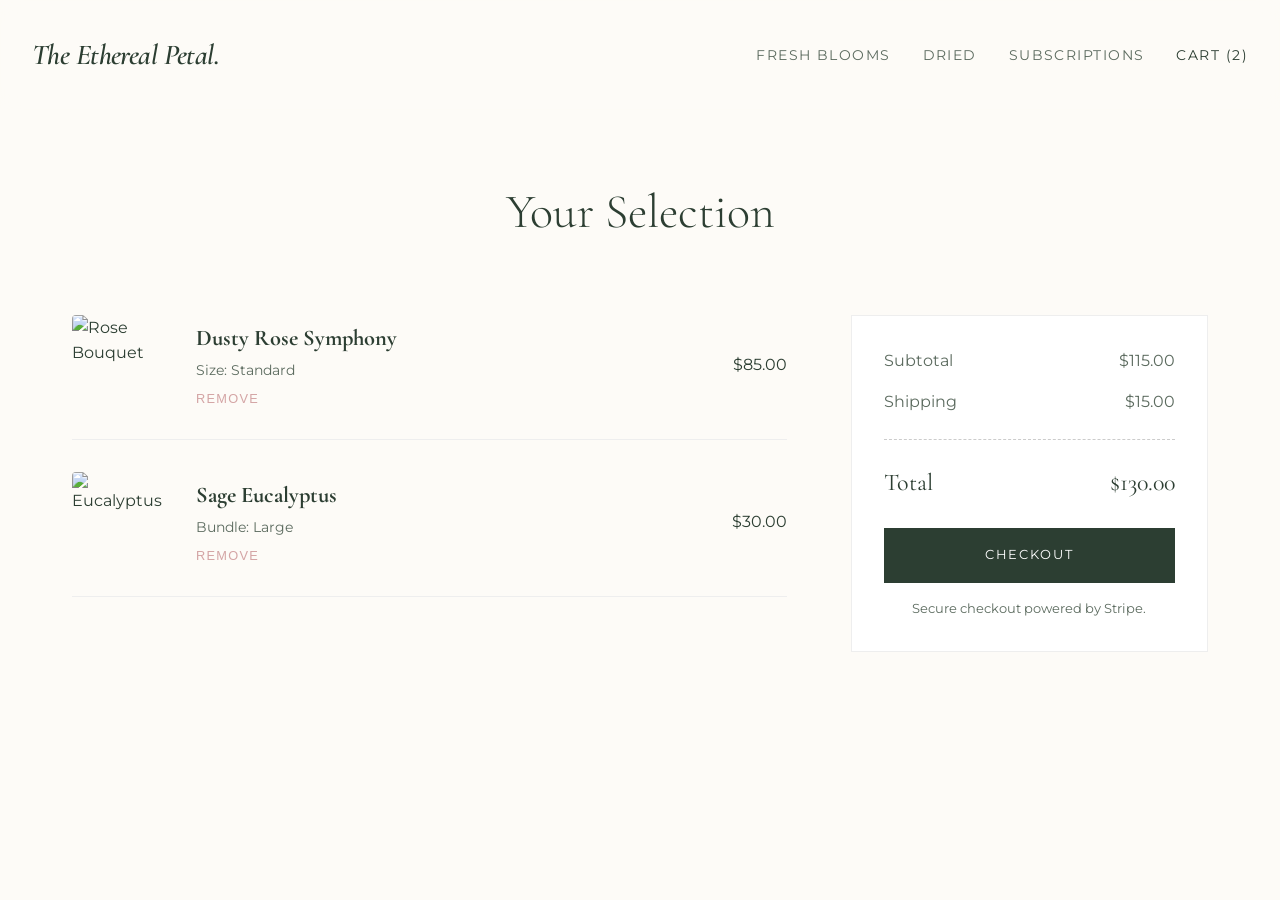
==== cart.html @ db800da7 "Update the website" ====
<!DOCTYPE html>
<html lang="en">
<head>
    <meta charset="UTF-8">
    <meta name="viewport" content="width=device-width, initial-scale=1.0">
    <title>Your Cart | The Ethereal Petal</title>
    <link href="https://fonts.googleapis.com/css2?family=Cormorant+Garamond:ital,wght@0,300;0,600;1,400&family=Montserrat:wght@300;400;500&display=swap" rel="stylesheet">
    <link rel="stylesheet" href="style.css">
    <link rel="manifest" href="manifest.json">
</head>
<body>

    <header class="site-header">
        <nav class="navbar">
            <a href="index.html" class="logo">The Ethereal Petal.</a>
            <ul class="nav-links">
                <li><a href="fresh-blooms.html">Fresh Blooms</a></li>
                <li><a href="dried.html">Dried</a></li>
                <li><a href="subscriptions.html">Subscriptions</a></li>
                <li><a href="cart.html" style="color:var(--text-primary);">Cart (2)</a></li>
            </ul>
        </nav>
    </header>

    <main>
        <div style="padding: 4rem 2rem; text-align: center;">
            <h1 style="font-family: var(--font-heading); font-size: 3rem; font-weight:300;">Your Selection</h1>
        </div>

        <div class="cart-container">
            <!-- Left Side: Items -->
            <div class="cart-items">
                
                <!-- Item 1 -->
                <div class="cart-item">
                    <img src="https://images.unsplash.com/photo-1712532223485-a309e7611ec3?q=80&w=687&auto=format&fit=crop" alt="Rose Bouquet" class="cart-thumb">
                    <div class="item-details">
                        <h4>Dusty Rose Symphony</h4>
                        <p style="color:var(--text-secondary); font-size: 0.9rem;">Size: Standard</p>
                        <button class="remove-btn">Remove</button>
                    </div>
                    <div class="item-price">$85.00</div>
                </div>

                <!-- Item 2 -->
                <div class="cart-item">
                    <img src="https://images.unsplash.com/photo-1596073419667-9d77d59f033f?q=80&w=200" alt="Eucalyptus" class="cart-thumb">
                    <div class="item-details">
                        <h4>Sage Eucalyptus</h4>
                        <p style="color:var(--text-secondary); font-size: 0.9rem;">Bundle: Large</p>
                        <button class="remove-btn">Remove</button>
                    </div>
                    <div class="item-price">$30.00</div>
                </div>

            </div>

            <!-- Right Side: Summary -->
            <div class="cart-summary">
                <div class="summary-row">
                    <span>Subtotal</span>
                    <span>$115.00</span>
                </div>
                <div class="summary-row">
                    <span>Shipping</span>
                    <span>$15.00</span>
                </div>
                <div class="summary-total">
                    <span>Total</span>
                    <span>$130.00</span>
                </div>
                <br>
                <a href="#" class="btn-primary" style="display:block; text-align:center;">Checkout</a>
                <p style="text-align:center; font-size:0.8rem; color:var(--text-secondary); margin-top:1rem;">Secure checkout powered by Stripe.</p>
            </div>
        </div>
    </main>

</body>
</html>
---- style.css ----
/* -----------------------------------------------------------
   1. VARIABLES & RESET
   Defining the "Organic Modern" Palette
----------------------------------------------------------- */
:root {
    /* Color Palette */
    --bg-color: #FDFBF7;       /* Warm Off-White */
    --text-primary: #2C3E32;   /* Deep Forest Green */
    --text-secondary: #5C6B5F; /* Muted Sage Text */
    --accent-sage: #8F9E8B;    /* Soft Sage */
    --accent-rose: #D4A5A5;    /* Dusty Rose */
    --card-bg: #FFFFFF;
    
    /* Typography */
    --font-heading: 'Cormorant Garamond', serif;
    --font-body: 'Montserrat', sans-serif;
    
    /* Spacing */
    --spacer-md: 2rem;
    --spacer-lg: 4rem;
    
    /* Transitions */
    --ease-out: cubic-bezier(0.25, 1, 0.5, 1);
}

*, *::before, *::after {
    box-sizing: border-box;
    margin: 0;
    padding: 0;
}

body {
    background-color: var(--bg-color);
    color: var(--text-primary);
    font-family: var(--font-body);
    line-height: 1.6;
    overflow-x: hidden; /* Prevent horizontal scroll from animations */
}

/* -----------------------------------------------------------
   2. NAVIGATION
----------------------------------------------------------- */
.site-header {
    padding: var(--spacer-md);
    position: sticky;
    top: 0;
    z-index: 100;
    background: rgba(253, 251, 247, 0.9);
    backdrop-filter: blur(10px); /* Glassmorphism effect */
}

.navbar {
    display: flex;
    justify-content: space-between;
    align-items: center;
    max-width: 1400px;
    margin: 0 auto;
}

.logo {
    font-family: var(--font-heading);
    font-size: 1.8rem;
    font-weight: 600;
    font-style: italic;
    text-decoration: none;
    color: var(--text-primary);
    letter-spacing: -0.02em;
}

.nav-links {
    list-style: none;
    display: flex;
    gap: var(--spacer-md);
}

.nav-links a {
    text-decoration: none;
    color: var(--text-secondary);
    font-size: 0.9rem;
    text-transform: uppercase;
    letter-spacing: 0.1em;
    transition: color 0.3s ease;
}

.nav-links a:hover {
    color: var(--accent-rose);
}

/* -----------------------------------------------------------
   3. HERO SECTION (Creative Overlap)
----------------------------------------------------------- */
.hero {
    min-height: 90vh;
    display: flex;
    align-items: center;
    justify-content: center;
    padding: var(--spacer-md);
    margin-bottom: var(--spacer-lg);
}

.hero-grid {
    display: grid;
    grid-template-columns: 1.5fr 2fr; /* Asymmetric split */
    max-width: 1400px;
    width: 100%;
    align-items: center;
    position: relative;
}

.hero-image-wrapper {
    grid-column: 2 / 3; /* Image takes right side */
    grid-row: 1;
    overflow: hidden;
    border-radius: 200px 200px 0 0; /* Arch shape */
    height: 80vh;
}

.hero-img {
    width: 100%;
    height: 100%;
    object-fit: cover;
    animation: slowZoom 20s infinite alternate;
}

/* Glassmorphism Overlay Box */
.hero-content {
    grid-column: 1 / 2;
    grid-row: 1;
    background: rgba(253, 251, 247, 0.85); /* Semi-transparent bg */
    backdrop-filter: blur(12px);
    padding: 4rem;
    margin-right: -100px; /* Force overlap onto image */
    z-index: 2; /* Bring text above image */
    border: 1px solid rgba(255,255,255,0.5);
    box-shadow: 0 20px 40px rgba(0,0,0,0.05);
}

.eyebrow {
    display: block;
    font-family: var(--font-body);
    text-transform: uppercase;
    letter-spacing: 0.2em;
    font-size: 0.75rem;
    color: var(--accent-sage);
    margin-bottom: 1rem;
}

.hero-content h1 {
    font-family: var(--font-heading);
    /* Fluid typography: scales between 3rem and 5rem */
    font-size: clamp(3rem, 5vw, 5rem); 
    line-height: 1.1;
    margin-bottom: 1.5rem;
    font-weight: 300;
}

.hero-content p {
    color: var(--text-secondary);
    margin-bottom: 2rem;
    max-width: 400px;
}

.btn-primary {
    display: inline-block;
    padding: 1rem 2.5rem;
    background-color: var(--text-primary);
    color: #fff;
    text-decoration: none;
    text-transform: uppercase;
    font-size: 0.8rem;
    letter-spacing: 0.15em;
    transition: all 0.4s var(--ease-out);
    border: 1px solid var(--text-primary);
}

.btn-primary:hover {
    background-color: transparent;
    color: var(--text-primary);
    transform: translateY(-3px);
    box-shadow: 0 10px 20px rgba(0,0,0,0.1);
}

/* -----------------------------------------------------------
   4. PRODUCT GRID (Masonry / Asymmetrical)
----------------------------------------------------------- */
.collection {
    max-width: 1400px;
    margin: 0 auto;
    padding: var(--spacer-lg) var(--spacer-md);
}

.section-header {
    text-align: center;
    margin-bottom: var(--spacer-lg);
}

.section-header h2 {
    font-family: var(--font-heading);
    font-size: 3rem;
    font-weight: 300;
    margin-bottom: 0.5rem;
}

/* The Grid Setup */
.product-grid {
    display: grid;
    /* 3 Column Grid */
    grid-template-columns: repeat(3, 1fr); 
    grid-auto-rows: 300px; /* Base row height */
    gap: 2rem;
}

/* Card Styling */
.product-card {
    display: flex;
    flex-direction: column;
    cursor: pointer;
    group: relative; /* For scoping hover effects */
}

.image-frame {
    flex: 1;
    width: 100%;
    position: relative;
    overflow: hidden;
    /* Smooth rounding transition for interaction */
    border-radius: 4px; 
    transition: border-radius 0.5s var(--ease-out), box-shadow 0.4s ease;
}

.image-frame img {
    width: 100%;
    height: 100%;
    object-fit: cover;
    transition: transform 0.8s var(--ease-out);
}

/* Tag styling */
.tag {
    position: absolute;
    top: 1rem;
    left: 1rem;
    background: var(--bg-color);
    padding: 0.5rem 1rem;
    font-size: 0.7rem;
    text-transform: uppercase;
    letter-spacing: 0.1em;
}

.product-info {
    margin-top: 1rem;
    text-align: center;
}

.product-info h3 {
    font-family: var(--font-heading);
    font-weight: 400;
    font-size: 1.5rem;
    margin-bottom: 0.25rem;
}

.product-info .price {
    font-family: var(--font-body);
    font-size: 0.9rem;
    color: var(--accent-sage);
}

/* --- Masonry Grid Logic (Spanning) --- */

/* Item 1: Tall on the left */
.large-feature {
    grid-column: span 1;
    grid-row: span 2;
}

/* Item 5: Wide across the bottom */
.wide-feature {
    grid-column: span 2;
    grid-row: span 1;
}

/* --- Interactive Effects (Hover) --- */

.product-card:hover .image-frame {
    /* Turn rectangle into an Archway on hover */
    border-radius: 150px 150px 0 0; 
    box-shadow: 0 15px 30px rgba(44, 62, 50, 0.15);
}

.product-card:hover .image-frame img {
    /* Slight zoom interaction */
    transform: scale(1.05); 
}

/* -----------------------------------------------------------
   5. RESPONSIVENESS (Mobile & Tablet)
----------------------------------------------------------- */

@media (max-width: 1024px) {
    .hero-grid {
        /* Stack vertically on smaller screens */
        grid-template-columns: 1fr;
        grid-template-rows: auto auto;
    }
    
    .hero-image-wrapper {
        grid-column: 1 / -1;
        grid-row: 1;
        height: 50vh;
        border-radius: 0; /* Reset custom shape for mobile */
    }

    .hero-content {
        grid-column: 1 / -1;
        grid-row: 2;
        margin-right: 0;
        margin-top: -3rem; /* Overlap upwards */
        padding: 2rem;
        text-align: center;
        width: 90%;
        margin-left: auto;
        margin-right: auto;
    }

    /* Simplify grid to 2 columns */
    .product-grid {
        grid-template-columns: repeat(2, 1fr);
        grid-auto-rows: auto; /* Let content dictate height */
    }
    
    /* Reset spans for 2 col layout */
    .large-feature, .wide-feature {
        grid-column: span 1;
        grid-row: auto;
    }
}

@media (max-width: 600px) {
    .nav-links {
        display: none; /* In real production, would be hamburger menu */
    }
    
    .product-grid {
        grid-template-columns: 1fr; /* 1 Column for mobile */
        gap: 3rem;
    }
    
    .hero-content h1 {
        font-size: 2.5rem;
    }
}

/* -----------------------------------------------------------
   6. ANIMATIONS
----------------------------------------------------------- */
@keyframes slowZoom {
    0% { transform: scale(1); }
    100% { transform: scale(1.1); }
}

/* Standardized Page Header (Smaller than Home Hero) */
.page-header {
    height: 40vh;
    display: flex;
    align-items: center;
    justify-content: center;
    text-align: center;
    background-color: var(--accent-sage); /* Fallback */
    position: relative;
    margin-bottom: var(--spacer-lg);
    color: #fff;
}

.page-header::after {
    content: '';
    position: absolute;
    inset: 0;
    background: rgba(44, 62, 50, 0.4); /* Dark overlay */
}

.page-header-bg {
    position: absolute;
    width: 100%;
    height: 100%;
    object-fit: cover;
}

.page-header-content {
    position: relative;
    z-index: 2;
    max-width: 600px;
}

.page-header h1 {
    font-family: var(--font-heading);
    font-size: 3.5rem;
    font-weight: 300;
}

/* --- Subscription Cards --- */
.sub-grid {
    display: grid;
    grid-template-columns: repeat(auto-fit, minmax(300px, 1fr));
    gap: 2rem;
    max-width: 1200px;
    margin: 0 auto 4rem auto;
    padding: 0 2rem;
}

.sub-card {
    background: var(--card-bg);
    border: 1px solid #E5E5E5;
    padding: 3rem 2rem;
    text-align: center;
    transition: all 0.4s var(--ease-out);
    position: relative;
    overflow: hidden;
}

.sub-card:hover {
    border-color: var(--accent-sage);
    transform: translateY(-5px);
    box-shadow: 0 15px 30px rgba(0,0,0,0.05);
}

.sub-card.featured {
    background-color: #F4F6F4; /* Very light sage */
    border-color: var(--accent-sage);
}

.sub-price {
    font-family: var(--font-heading);
    font-size: 2.5rem;
    margin: 1.5rem 0;
    color: var(--text-primary);
}

.sub-freq {
    font-size: 1rem;
    color: var(--text-secondary);
    font-family: var(--font-body);
}

.sub-features {
    list-style: none;
    margin-bottom: 2rem;
    text-align: left;
    margin-left: 1rem;
}

.sub-features li {
    margin-bottom: 0.8rem;
    color: var(--text-secondary);
    position: relative;
    padding-left: 1.5rem;
}

.sub-features li::before {
    content: '•';
    color: var(--accent-rose);
    position: absolute;
    left: 0;
    font-size: 1.5rem;
    line-height: 1rem;
}

/* --- Cart Page Styles --- */
.cart-container {
    max-width: 1200px;
    margin: 0 auto 4rem auto;
    padding: 0 2rem;
    display: grid;
    grid-template-columns: 2fr 1fr;
    gap: 4rem;
}

.cart-items {
    display: flex;
    flex-direction: column;
    gap: 2rem;
}

.cart-item {
    display: grid;
    grid-template-columns: 100px 1fr auto;
    gap: 1.5rem;
    align-items: center;
    border-bottom: 1px solid #eee;
    padding-bottom: 1.5rem;
}

.cart-thumb {
    width: 100px;
    height: 100px;
    object-fit: cover;
    border-radius: 4px;
}

.item-details h4 {
    font-family: var(--font-heading);
    font-size: 1.4rem;
    margin-bottom: 0.25rem;
}

.remove-btn {
    background: none;
    border: none;
    color: var(--accent-rose);
    cursor: pointer;
    font-size: 0.8rem;
    text-transform: uppercase;
    letter-spacing: 0.1em;
    margin-top: 0.5rem;
}

.cart-summary {
    background: #fff;
    padding: 2rem;
    border: 1px solid #eee;
    height: fit-content;
    position: sticky;
    top: 120px;
}

.summary-row {
    display: flex;
    justify-content: space-between;
    margin-bottom: 1rem;
    color: var(--text-secondary);
}

.summary-total {
    display: flex;
    justify-content: space-between;
    margin-top: 1.5rem;
    padding-top: 1.5rem;
    border-top: 1px dashed #ccc;
    font-family: var(--font-heading);
    font-size: 1.5rem;
    color: var(--text-primary);
}

@media (max-width: 768px) {
    .cart-container {
        grid-template-columns: 1fr;
    }
}
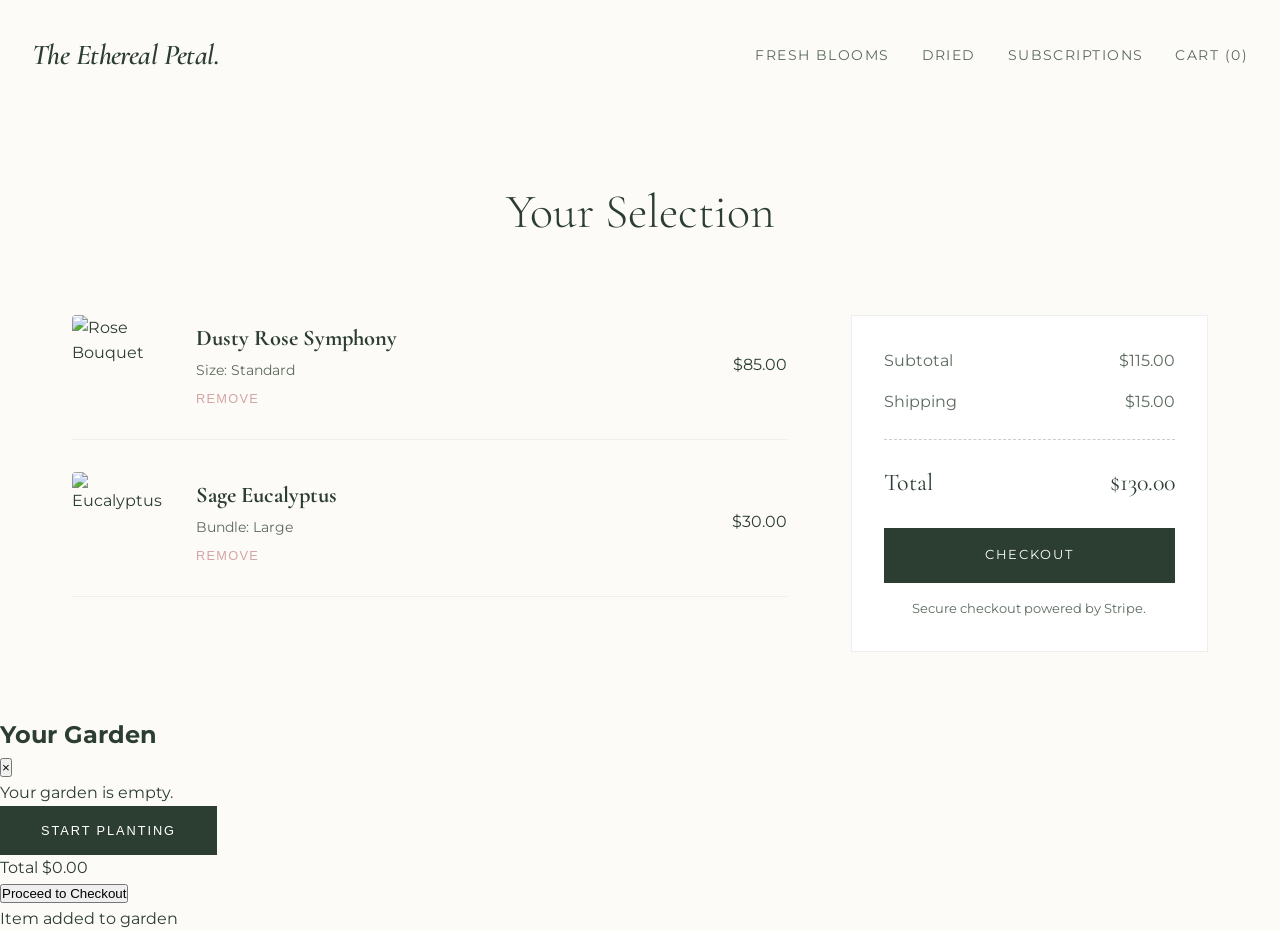
==== commit 2aae7e8e: "update navbar" ====
--- a/cart.html
+++ b/cart.html
@@ -17,7 +17,7 @@
                 <li><a href="fresh-blooms.html">Fresh Blooms</a></li>
                 <li><a href="dried.html">Dried</a></li>
                 <li><a href="subscriptions.html">Subscriptions</a></li>
-                <li><a href="cart.html" style="color:var(--text-primary);">Cart (2)</a></li>
+                <li><a href="#" class="cart-link" id="cart-trigger">Cart (<span id="cart-count">0</span>)</a></li> 
             </ul>
         </nav>
     </header>
@@ -75,6 +75,33 @@
             </div>
         </div>
     </main>
+    <div class="cart-overlay" id="cart-overlay"></div>
+    <aside class="cart-sidebar" id="cart-sidebar">
+        <div class="cart-header">
+            <h2>Your Garden</h2>
+            <button class="close-cart" id="close-cart">&times;</button>
+        </div>
+        
+        <!-- Items injected here via JS -->
+        <div class="cart-items-container" id="cart-items-container">
+            <!-- Empty State Template -->
+            <div class="empty-cart-msg">
+                <p>Your garden is empty.</p>
+                <button class="btn-primary" onclick="closeCart()">Start Planting</button>
+            </div>
+        </div>
+
+        <div class="cart-footer">
+            <div class="cart-total-row">
+                <span>Total</span>
+                <span id="cart-total-price">$0.00</span>
+            </div>
+            <button class="checkout-btn" id="checkout-btn">Proceed to Checkout</button>
+        </div>
+    </aside>
+    <div id="toast" class="toast hidden">Item added to garden</div>
+    <script src="script.js"></script>
+
 
 </body>
 </html>
